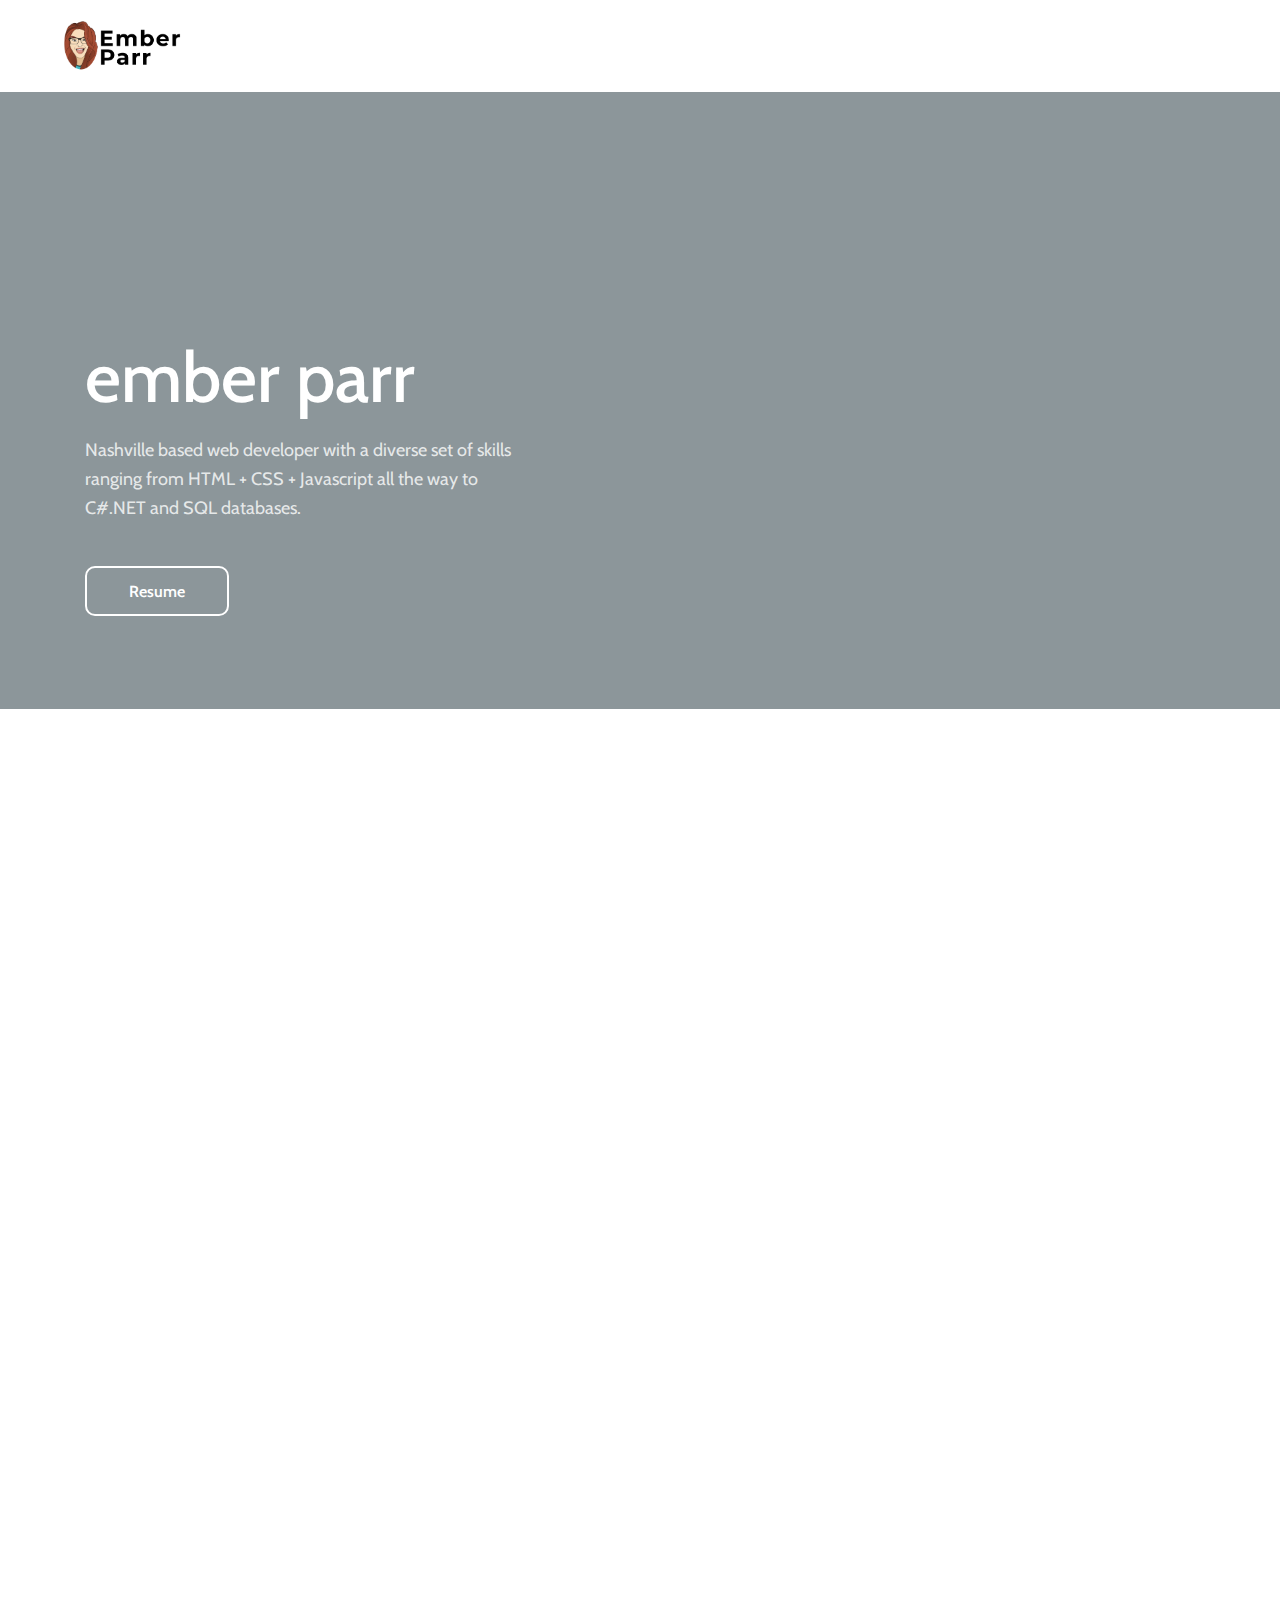
==== index.html @ 4b4b91aa "added resume link" ====
<!DOCTYPE html>
<html lang="en">

<head>
    <meta charset="utf-8" />
    <meta http-equiv="X-UA-Compatible" content="IE=edge" />
    <meta name="viewport" content="width=device-width, minimum-scale=1, initial-scale=1, shrink-to-fit=no" />

    <title>
        Ember Parr - Portfolio
    </title>

    <meta name="format-detection" content="telephone=no" />
    <meta name="msapplication-tap-highlight" content="no" />
    <meta name="theme-color" content="#000" />

    <meta name="description" content="" />
    <meta name="author" content="Patrick David" />

    <!-- Favicons -->
    <link rel="icon shortcut" href="assets/img/Headshot-icon-bkgnd.png" sizes="16x16" type="image/png" />
    <link rel="icon" href="assets/img/Headshot-icon-bkgnd.png"" sizes=" 32x32" type="image/png" />
    <link rel="icon" href="assets/img/Headshot-icon-bkgnd.png" sizes="48x48" type="image/png" />
    <link rel="icon" href="assets/img/Headshot-icon-bkgnd.png" sizes="62x62" type="image/png" />
    <link rel="icon" href="assets/img/Headshot-icon-bkgnd.png" sizes="96x96" type="image/png" />

    <!-- Canonical -->
    <link rel="canonical" href="/" />

    <!-- Open Graph -->
    <meta property="og:image" content="" />
    <meta property="og:title" content="" />
    <meta property="og:description" content="" />
    <meta property="og:url" content="" />

    <!-- Twitter -->
    <meta name="twitter:card" content="summary" />
    <meta name="twitter:site" content="" />
    <meta name="twitter:creator" content="" />
    <meta name="twitter:url" content="" />
    <meta name="twitter:title" content="" />
    <meta name="twitter:description" content="" />
    <meta name="twitter:image" content="" />

    <!-- Custom css -->
    <link rel="stylesheet" href="assets/css/style.css" />
</head>

<body>
    <!--  Main Wrap  -->
    <div id="main-wrap">
        <!--  Header & Menu  -->
        <!--  class: fixed, bg, white, transparent  -->
        <header id="header">
            <!--  padding-sm, padding-md, padding-lg  -->
            <div class="wrap-header--padding-md">
                <nav class="main-navigation">
                    <!--  Header Logo  -->
                    <!--  class: height-sm, height-md, height-lg  -->
                    <div id="logo" class="height-lg">
                        <a class="navbar-brand" href="/">
                            <picture class="colored">
                                <!-- <source srcset="assets/img/Logo@2x.png 2x, assets/img/Logo.png 1x" type="image/png" /> -->
                                <img src="assets/img/Logo.png" alt="Logo">
                            </picture>
                        </a>
                    </div>
                    <!--  END Header Logo  -->
                    <!--  Menu  -->
                    <!-- <div id="main-menu" aria-expanded="false" role="navigation">
                        <div class="menu-holder" data-hidden="lg">
                            <ul>
                                <li>
                                    
                                    <a href="index.html" class="active">Home</a>
                                    >
                                </li>
                                <li class="dropdown-parent--shadow--round--icon--bgitems">
                                    
                                    <a href="javascript:void(0)">Front End</a>
                                    <div class="dropdown-inner">
                                        <ul>
                                            <li><a href="htmlcss.html">HTML / CSS </a></li>
                                            <li><a href="reactjs.html">JavaScript / ReactJS</a></li>
                                            <li><a href="frontEnd-Capstone.html">Capstone Project</a></li>
                                        </ul>
                                    </div>
                                </li>
                                <li class="dropdown-parent--shadow--round--icon--bgitems">
                                    
                                    <a href="javascript:void(0)">Server Side</a>
                                    <div class="dropdown-inner">
                                        <ul>
                                            <li><a href="csharp.html">C#.NET Core</a></li>
                                            <li><a href="asp.html">ASP.NET Core</a></li>
                                            <li><a href="sql.html">SQL</a></li>
                                            <li><a href="backEnd-Capstone.html">Back End Capstone</a></li>
                                        </ul>
                                    </div>
                                </li>
                                <li class="dropdown-parent--shadow--round--icon--bgitems">
                                    
                                    <a href="javascript:void(0)">Marketing</a>
                                    <div class="dropdown-inner">
                                        <ul>
                                            <li><a href="social-media.html">Social Media</a></li>
                                            <li><a href="seo.html">SEO</a></li>
                                        </ul>
                                    </div>
                                </li>
                                <li>
                                    <a href="portfolio.html">Portfolio</a>
                                </li>
                                <li class="dropdown-parent--shadow--round--icon--bgitems">
                                    
                                    <a href="javascript:void(0)">Contact Me</a>
                                    <div class="dropdown-inner">
                                        <ul>
                                            <li><a href="contact.html">Contact Me</a></li>
                                            <li><a href="resume.html"> My Resume</a></li>
                                        </ul>
                                    </div>
                                </li>
                            </ul>
                        </div> -->


                    <!--  Hamburger Menu  -->
                    <!-- <div class="menu-button" data-visible="lg">
                        <div class="icons">
                            <span class="bar bar-1"></span>
                            <span class="bar bar-2"></span>
                            <span class="bar bar-3"></span>
                        </div>
                    </div> -->
                    <!--  END: Hamburger Menu  -->
            </div>

            <!-- <div id="mobile-menu" data-visible="lg" aria-expanded="false" role="navigation">
                
                <div class="mobile-wrap">
                    
                    <div class="main-links--border col-12">
                        <ul>
                            <li>
                            </li>
                            <li class="dropdown-parent--icon" aria-expanded="false">
                                <a href="javascript:void(0)">Front End</a>
                                <div class="dropdown-inner">
                                    <ul>
                                        <li><a href="htmlcss.html">HTML / CSS </a></li>
                                        <li><a href="reactjs.html">JavaScript / ReactJS</a></li>
                                        <li><a href="frontEnd-Capstone.html">Capstone Project</a></li>
                                    </ul>
                                </div>
                            </li>
                            <li class="dropdown-parent--icon" aria-expanded="false">
                                <a href="javascript:void(0)">Server Side</a>
                                <div class="dropdown-inner">
                                    <ul>
                                        <li><a href="csharp.html">C#.NET Core</a></li>
                                        <li><a href="asp.html">ASP.NET Core</a></li>
                                        <li><a href="sql.html">SQL</a></li>
                                        <li><a href="backEnd-Capstone.html">Back End Capstone</a></li>
                                    </ul>
                                </div>
                            </li>
                            <li class="dropdown-parent--icon" aria-expanded="false">
                                <a href="javascript:void(0)">Marketing</a>
                                <div class="dropdown-inner">
                                    <ul>
                                        <li><a href="social-media.html">Social Media</a></li>
                                        <li><a href="seo.html">SEO</a></li>
                                    </ul>
                                </div>
                            </li>
                            <li>
                                <a href="portfolio.html">Portfolio</a>
                            </li>
                            <li class="dropdown-parent--icon" aria-expanded="false">
                                <a href="javascript:void(0)">Contact Me</a>
                                <div class="dropdown-inner">
                                    <ul>
                                        <li><a href="contact.html">Contacts Classic</a></li>
                                        <li><a href="resume.html"> My Resume</a></li>
                                    </ul>
                                </div>
                            </li>
                        </ul>
                    </div>
                </div>
            </div> -->
            <!--  END Mobile Menu  -->
            </nav>
    </div>
    </header>
    <!--  END Header & Menu  -->

    <!--  Page Header  -->
    <!--  class: image, round, hfixedlg, hfixedmd, hfixedsm  -->
    <div class="page-header--image" data-padding data-overlay>
        <!--  you can set a background instead of an img: ex (<div class="imagebg" style="background-image: url(assets/img/header-home@2x.jpg);">)  -->
        <div class="imagebg">
            <img data-unveil src="#" data-src="assets/img/computer-with-software-at-office-QK9V57P.jpg"
                data-src-retina="assets/img/computer-with-software-at-office-QK9V57P.jpg" alt="">
        </div>
        <div class="container">
            <div class="row">
                <div data-aos="fade-up" class="col-12 col-lg-6 col-xl-5">
                    <div class="sectiontitle-element--light">
                        <h1 class="big">ember parr</h1>
                        <p>Nashville based web developer with a diverse set of skills ranging from HTML + CSS +
                            Javascript all the way to C#.NET and SQL databases.
                        </p>
                        <a href="assets/img/Resume/EmberParr_Resume.v1.pdf" target="_blank"
                            class="btn--big--round--border--light">Resume</a>
                    </div>
                </div>
            </div>
        </div>
    </div>
    <!--  END Page Header  -->
    <!--  Page Content  -->
    <div class="page-content">
        <!--  Intro Section  -->
        <section data-padding>
            <div class="container">
                <div data-aos="fade-up" class="row" data-padding="xstop">
                    <div class="col-12">
                        <div class="sectiontitle-element--center">
                            <span class="toptitle">What I Do</span>
                            <h2>Microsoft .NET frameworks, modern client-side frameworks and
                                both SQL and No-SQL databases.</h2>
                        </div>
                    </div>
                </div>
                <!-- <div class="row" data-padding="xstop">
                        <div data-aos="fade-up" data-aos-delay="100" class="col-12 col-md-4">
                            <div class="icon-element--round--box--border">
                                <div class="info">
                                    <div class="icon"><i class="ilight feather icon-edit-2"></i></div>
                                    <div class="text">
                                        <h6>Branding</h6>
                                        <p>Social media advisor validation infographic stock launch party customer
                                            supply chain product management</p>
                                        <a href="#" class="simple--arrow">learn more</a>
                                    </div>
                                </div>
                            </div>
                        </div>
                        <div data-aos="fade-up" data-aos-delay="200" class="col-12 col-md-4">
                            <div class="icon-element--round--box--border">
                                <div class="info">
                                    <div class="icon"><i class="ilight feather icon-layout"></i></div>
                                    <div class="text">
                                        <h6>Design</h6>
                                        <p>First mover advantage non-disclosure agreement user experience partner
                                            network assets seed money low</p>
                                        <a href="#" class="simple--arrow">learn more</a>
                                    </div>
                                </div>
                            </div>
                        </div>
                        <div data-aos="fade-up" data-aos-delay="300" class="col-12 col-md-4">
                            <div class="icon-element--round--box--border">
                                <div class="info">
                                    <div class="icon"><i class="ilight feather icon-code"></i></div>
                                    <div class="text">
                                        <h6>Development</h6>
                                        <p>Gamification innovator crowdfunding infrastructure market seed money social
                                            proof user experience</p>
                                        <a href="#" class="simple--arrow">learn more</a>
                                    </div>
                                </div>
                            </div>
                        </div>
                    </div>
                </div> -->
        </section>
        <!--  END Intro Section  -->
        <!--  Separator  -->
        <section data-aos="zoom-in" data-padding="bottom">
            <div class="container">
                <div class="row" data-padding="xs">
                    <div class="col-12">
                        <div class="separator-element--lg--center"></div>
                    </div>
                </div>
            </div>
        </section>
        <!--  END: Separator  -->
        <!--  Info Section  -->
        <section data-padding="bottom">
            <div class="container">
                <div class="row align-items-lg-center">
                    <div data-aos="zoom-in" class="col-12 col-lg-5">
                        <div class="square-element">
                            <div class="info">
                                <div class="image">
                                    <img data-unveil src="#" data-src="assets/img/homeagency-section-1.png"
                                        data-src-retina="assets/img/homeagency-section-1@2x.png" alt="">
                                </div>
                            </div>
                        </div>
                    </div>
                    <div data-aos="fade-in" data-aos-delay="200" class="col-12 col-lg-6">
                        <div class="sectiontitle-element">
                            <span class="toptitle">About Me</span>
                            <h2>Discovering My Passion</h2>
                            <p>A semester into college I wished I could be a student forever, I truly & deeply love
                                being in a
                                learning environment. But with the costs of university learning, that clearly wasn’t
                                a viable option.
                                During my time working at New Life Laser, I dove into many roles with a consistent
                                goal to
                                ‘level up’ in my career. During my numerous transitions, I continued to gravitate
                                towards online
                                work which landed me in a marketing role handling all of our website content,
                                digital marketing &
                                search engine optimization (SEO). My proudest professional accomplishment was
                                building an internal
                                use application for our staff to use. This app completely changed the productivity
                                of every staff
                                member, improved communication among the admin team, and fine-tuned the sales
                                process which led to
                                organic company growth. During the process of building our internal app, I found a
                                deep-rooted passion
                                for building digital tools, so when the coronavirus pandemic left me with unexpected
                                free time and
                                the opportunity to shift careers, web development was the obvious path. I enrolled
                                in Nashville
                                Software School’s full-stack C#.Net course & never looked back. </p>
                            <a href="https://linkedin.com/in/emberparr" target="_blank"
                                class="btn--big--arrow--round">LinkedIn</a>
                        </div>
                    </div>
                </div>
            </div>
        </section>
        <!--  END: Info Section  -->
        <!--  List Section  -->
        <section data-padding="top" data-bg="grey">
            <div class="container">
                <div data-aos="fade-up" class="row">
                    <div class="col-12">
                        <div class="sectiontitle-element--center">
                            <span class="toptitle">Team Asset</span>
                            <h2>Strong understanding of Git & GitHub version control</h2>
                            <a href="https://github.com/ember-parr" class="btn--big--arrow--round" target="_blank">view
                                GitHub profile</a>
                        </div>
                    </div>
                </div>
                <div class="row" data-padding>
                    <div data-aos="fade-in" data-aos-delay="100" class="col-12 col-xs-4 col-sm-4">
                        <div class="list-element--plus">
                            <p class="md f500">Front End Development</p>
                            <ul>
                                <li>HTML / CSS</li>
                                <li>Javascript / ReactJS</li>
                                <li>User Interface Design</li>
                                <li>Design Sprints</li>
                            </ul>
                        </div>
                    </div>
                    <div data-aos="fade-in" data-aos-delay="200" class="col-12 col-xs-4 col-sm-4">
                        <div class="list-element--plus">
                            <p class="md f500">Back End Development</p>
                            <ul>
                                <li>C#/.NET Core</li>
                                <li>ASP.NET Core</li>
                                <li>SQL / SQL Server</li>
                                <li>Visual Studio</li>
                            </ul>
                        </div>
                    </div>
                    <div data-aos="fade-in" data-aos-delay="300" class="col-12 col-xs-4 col-sm-4">
                        <div class="list-element--plus">
                            <p class="md f500">Marketing</p>
                            <ul>
                                <li>Branding</li>
                                <li>Social Media Marketing</li>
                                <li>Search Engine Optimization</li>
                                <li>Web Content Creation</li>
                            </ul>
                        </div>
                    </div>
                </div>
            </div>
        </section>
        <!--  END: List Section  -->
        <!--  Video Section  -->
        <section data-bg-top="grey">
            <div class="container">
                <div class="row">
                    <div data-aos="fade-up" data-aos-delay="100" class="col-12">
                        <div class="rectangle-element--caption--center--vertical--big">
                            <div class="info">
                                <div class="image">
                                    <img data-unveil src="#" data-src="assets/img/totellyorganizedPlaceholder.png"
                                        data-src-retina="assets/img/totellyorganizedPlaceholder.png" alt="">
                                    <div class="icon--xl--white--shadow--round--white"><i class="fas fa-play"></i>
                                    </div>
                                </div>
                            </div>
                            <a href="javscript:void(0)" class="link yt-video" data-videoID="4ANQ22bJO8M"></a>
                        </div>
                    </div>
                </div>
            </div>
        </section>
        <!--  END: Video Section  -->
        <!--  Portfolio  -->
        <section data-aos="fade" data-padding>
            <div class="container">
                <div class="row">
                    <div class="col-12">
                        <div class="sectiontitle-element--inline align-items-md-end">
                            <div class="wrapper">
                                <span class="toptitle">Completed Projects</span>
                                <h2>Projects Completed at Nashville Software School</h2>
                            </div>
                            <!--  Portfolio Nav  -->
                            <div class="wrapper portfolio-wrap">
                                <div class="navigation-element--border--round--light">
                                    <div class="navigation justify-content-md-end">
                                        <div class="nav--prev">
                                            <i class="feather icon-arrow-left"></i>
                                        </div>
                                        <div class="nav--next">
                                            <i class="feather icon-arrow-right"></i>
                                        </div>
                                        <a href="portfolio.html" class="btn--big--round">View all</a>
                                    </div>
                                </div>
                            </div>
                            <!--  END: Portfolio Nav  -->
                        </div>
                    </div>
                </div>
                <div class="row" data-padding="xstop">
                    <div class="col-12">
                        <div class="portfolio-carousel owl-carousel">
                            <!--  Portfolio Item  -->
                            <div class="square-element--project">
                                <div class="info">
                                    <div class="image">
                                        <img class="owl-lazy" src="#" data-src="assets/img/dailyJournal.mockup.jpg"
                                            data-src-retina="assets/img/dailyJournal.mockup.jpg" alt="">
                                        <div class="icon--br--square--secondary"><i class="feather icon-plus"></i>
                                        </div>
                                    </div>
                                    <div class="text">
                                        <h6>Daily Journal</h6>
                                        <p>Javascript - Individual Assignment</p>
                                    </div>
                                </div>
                                <a href="https://github.com/ember-parr/nss-daily-journal" target="_blank"
                                    class="link"></a>
                            </div>
                            <!--  END: Portfolio Item  -->
                            <div class="square-element--project">
                                <div class="info">
                                    <div class="image">
                                        <img class="owl-lazy" src="#" data-src="assets/img/nuttyshell.mockup.jpg"
                                            data-src-retina="assets/img/nuttyshell.mockup.jpg" alt="">
                                        <div class="icon--br--square--secondary"><i class="feather icon-plus"></i>
                                        </div>
                                    </div>
                                    <div class="text">
                                        <h6>NuttShell v2</h6>
                                        <p>ReactJS - Group Project</p>
                                    </div>
                                </div>
                                <a href="https://github.com/nss-day-cohort-43/nuttyshell-react-plentyofwitches"
                                    target="_blank" class="link"></a>
                            </div>
                            <div class="square-element--project">
                                <div class="info">
                                    <div class="image">
                                        <img class="owl-lazy" src="#" data-src="assets/img/totellyorganized.mockup.jpg"
                                            data-src-retina="assets/img/totellyorganized.mockup.jpg" alt="">
                                        <div class="icon--br--square--secondary"><i class="feather icon-plus"></i>
                                        </div>
                                    </div>
                                    <div class="text">
                                        <h6>Totelly Organized</h6>
                                        <p>Front End Capstone</p>
                                    </div>
                                </div>
                                <a href="https://github.com/ember-parr/totelly-organized" target="_blank"
                                    class="link"></a>
                            </div>


                        </div>
                    </div>
                </div>
            </div>
        </section>
        <!--  END: Portfolio  -->
        <!--  Testimonial Section  -->
        <!-- <section data-padding data-bg="template">
                <div class="container">
                    <div class="row align-items-md-center">
                        <div data-aos="fade" class="col-md-6">
                            <div class="icon-element--testimonial">
                                <div class="info">
                                    <div class="text">
                                        <p>“Accelerator mass market churn rate stock interaction design market
                                            conversion venture equity. Marketing scrum project android iteration
                                            investor holy grail technology success market founders equity iPhone venture
                                            gen-z.“
                                        </p>
                                        <span class="author">Martin Drew <em class="meta">Head of Business
                                                Developer</em></span>
                                        <img class="logo" data-unveil src="#"
                                            data-src="assets/img/logo-placeholder-2.png"
                                            data-src-retina="assets/img/logo-placeholder-2@2x.png" alt="">
                                    </div>
                                </div>
                            </div>
                        </div>
                        <div data-aos="zoom-in" data-aos-delay="200" class="col-md-5 offset-md-1">
                            <div class="wrapimage-element--square">
                                <img data-unveil src="#" data-src="assets/img/author-big.jpg"
                                    data-src-retina="assets/img/author-big@2x.jpg" alt="">
                            </div>
                        </div>
                    </div>
                </div>
            </section> -->
        <!--  END: Testimonial Section  -->
        <!--  Blog Section  -->
        <!-- <section data-padding>
                <div class="container">
                    <div data-aos="fade" class="row">
                        <div class="col-12">
                            <div class="sectiontitle-element--inline align-items-md-end">
                                <div class="wrapper">
                                    <span class="toptitle">Our blog</span>
                                    <h2>Stay updated about all the digital news</h2>
                                </div>
                                <div class="wrapper">
                                    <a href="blog.html" class="btn--big--round">View all</a>
                                </div>
                            </div>
                        </div>
                    </div>
                    <div class="row" data-padding="xstop">
                        <div data-aos="fade" data-aos-delay="100" class="col-12 col-md-4">
                            <article class="rectangle-element--article--wide">
                                <div class="info">
                                    <div class="image">
                                        <img data-unveil src="#" data-src="assets/img/post-1.jpg"
                                            data-src-retina="assets/img/post-1@2x.jpg" alt="">
                                    </div>
                                    <div class="text">
                                        <div class="meta--image">
                                            <div class="author--round">
                                                <img data-unveil src="#" data-src="assets/img/author-1.jpg"
                                                    data-src-retina="assets/img/author-1@2x.jpg" alt="">
                                            </div>
                                            <div class="tags">
                                                <time class="e-date" datetime="2020-07-05T07:55:21+02:00">5 Luglio
                                                    2020</time>
                                                <ul class="categories">
                                                    <li><a href="#">Category</a></li>
                                                    <li><a href="#">News</a></li>
                                                </ul>
                                            </div>
                                        </div>
                                        <h3>User experience business-to-business pitch</h3>
                                        <p>Lorem ipsum dolor sit amet, consectetur adipisicing elit, sed do eiusmod
                                            tempor incididunt ut labore et dolore magna aliqua. Ut enim ad…</p>
                                        <a href="post.html" class="simple--underline">Read all</a>
                                    </div>
                                </div>
                                <a href="post.html" class="link"></a>
                            </article>
                        </div>
                        <div data-aos="fade" data-aos-delay="200" class="col-12 col-md-4">
                            <article class="rectangle-element--article--wide">
                                <div class="info">
                                    <div class="image">
                                        <img data-unveil src="#" data-src="assets/img/post-2.jpg"
                                            data-src-retina="assets/img/post-1@2x.jpg" alt="">
                                    </div>
                                    <div class="text">
                                        <div class="meta--image">
                                            <div class="author--round">
                                                <img data-unveil src="#" data-src="assets/img/author-2.jpg"
                                                    data-src-retina="assets/img/author-2@2x.jpg" alt="">
                                            </div>
                                            <div class="tags">
                                                <time class="e-date" datetime="2020-07-05T07:55:21+02:00">5 Luglio
                                                    2020</time>
                                                <ul class="categories">
                                                    <li><a href="#">Category</a></li>
                                                    <li><a href="#">News</a></li>
                                                </ul>
                                            </div>
                                        </div>
                                        <h3>Channels business model canvas network effects market</h3>
                                        <p>Lorem ipsum dolor sit amet, consectetur adipisicing elit, sed do eiusmod
                                            tempor incididunt ut labore et dolore magna aliqua. Ut enim ad…</p>
                                        <a href="post.html" class="simple--underline">Read all</a>
                                    </div>
                                </div>
                                <a href="post.html" class="link"></a>
                            </article>
                        </div>
                        <div data-aos="fade" data-aos-delay="300" class="col-12 col-md-4">
                            <article class="rectangle-element--article--wide">
                                <div class="info">
                                    <div class="image">
                                        <img data-unveil src="#" data-src="assets/img/post-3.jpg"
                                            data-src-retina="assets/img/post-3@2x.jpg" alt="">
                                    </div>
                                    <div class="text">
                                        <div class="meta--image">
                                            <div class="author--round">
                                                <img data-unveil src="#" data-src="assets/img/author-3.jpg"
                                                    data-src-retina="assets/img/author-3@2x.jpg" alt="">
                                            </div>
                                            <div class="tags">
                                                <time class="e-date" datetime="2020-07-05T07:55:21+02:00">5 Luglio
                                                    2020</time>
                                                <ul class="categories">
                                                    <li><a href="#">Category</a></li>
                                                    <li><a href="#">News</a></li>
                                                </ul>
                                            </div>
                                        </div>
                                        <h3>Research & development advisor success innovator</h3>
                                        <p>Lorem ipsum dolor sit amet, consectetur adipisicing elit, sed do eiusmod
                                            tempor incididunt ut labore et dolore magna aliqua. Ut enim ad…</p>
                                        <a href="post.html" class="simple--underline">Read all</a>
                                    </div>
                                </div>
                                <a href="post.html" class="link"></a>
                            </article>
                        </div>
                    </div>
                </div>
            </section> -->
        <!--  END: Blog Section  -->
        <!--  CTA Section  -->
        <section data-aos="fade" data-padding="xstop">
            <div class="container">
                <div class="row">
                    <div class="col-12">
                        <div class="ctabox-element--center--round--light">
                            <div class="text">
                                <h2>I'm Available to Work!</h2>
                                <p>ember@emberparr.com</p>
                                <a href="https://linkedin.com/in/emberparr" class="btn--big--border--light--round"
                                    target="_blank">LinkedIn</a>
                            </div>
                        </div>
                    </div>
                </div>
            </div>
        </section>
        <!--  END: CTA Section  -->
    </div>
    <!--  END: Page Content  -->

    <!--  Footer  -->
    <footer data-aos="fade" id="footer" data-bg="white">
        <div class="container">
            <div class="row main-wrapper">
                <div class="col-12 col-md-4">
                    <div class="logo-footer">
                        <!-- -small, -medium, -big -->
                        <div class="image--small">
                            <img data-unveil src="#" data-src="assets/img/Logo.png"
                                data-src-retina="assets/img/Logo@2x.png" alt="">
                        </div>
                        <p>Learn by doing. There will be failures on the way, which are the key to success and
                            each mistake teaches us something. If two heads are better than one, then let's make a
                            team.Collaboration is the heart of a innovation.</p>
                    </div>
                </div>
                <div class="col-12 col-md-6 offset-md-2">
                    <div class="row">
                        <!-- <div class="col-6 col-md-6">
                            <div class="list-element--text">
                                <h6>Pages</h6>
                                <ul>
                                    <li><a href="index.html">Home</a></li>
                                    <li><a href="contact.html">Contact</a></li>
                                    <li><a href="about.html">About us</a></li>
                                    <li><a href="blog.html">Blog</a></li>
                                    <li><a href="plans.html">Prices</a></li>
                                </ul>
                            </div>
                        </div> -->
                        <div class="col-6 col-md-6">
                            <div class="info-footer">
                                <h6>Contact</h6>
                                <p>Nashville, TN<br> ember@emberparr.com
                                    <br>(615) 815-0173</p>
                                <div class="social-element--small">
                                    <ul>
                                        <li><a href="https://github.com/ember-parr"><i class="fab fa-github"></i></a>
                                        </li>
                                        <li><a href="https://www.linkedin.com/in/emberparr/"><i
                                                    class="fab fa-linkedin-in"></i></a></li>
                                        <li><a href="https://www.behance.net/emberparr"><i
                                                    class="fab fa-behance"></i></a></li>
                                        <li><a href="mailto: ember@emberparr.com"><i class="far fa-envelope"></i></a>
                                        </li>
                                    </ul>
                                </div>
                            </div>
                        </div>
                    </div>
                </div>
            </div>
            <div class="row">
                <div class="col-12 down border">
                    <div class="wrapper justify-content-md-between align-items-md-center">
                        <div class="link">
                            <div class="list-element--text--inline">
                                <ul>
                                    <li>ember@emberparr.com</li>
                                </ul>
                            </div>
                        </div>
                        <div class="text">
                            <p>© 2020 Ember Parr </p>
                        </div>
                    </div>
                </div>
            </div>
        </div>
    </footer>
    <!--  END: Footer  -->
    </div>
    <!--  END: Main Wrap  -->
    <!--  Scripts  -->
    <script src="assets/js/jquery.min.js "></script>
    <script src="assets/js/jquery.unveil.js"></script>
    <script src="assets/js/aos.js"></script>
    <script src="assets/js/swiper.min.js"></script>
    <script src="assets/js/jquery.magnific-popup.min.js"></script>
    <script src="assets/js/owl.carousel.min.js"></script>
    <script src="assets/js/isotope.min.js"></script>
    <script src="assets/js/imagesloaded.min.js"></script>
    <script src="assets/js/carousel.js"></script>
    <script src="assets/js/menu.js"></script>
    <script src="assets/js/elements.js"></script>
    <script src="assets/js/masonry.js"></script>
    <script src="assets/js/form.js"></script>
    <!--  END Scripts  -->
</body>

</html>
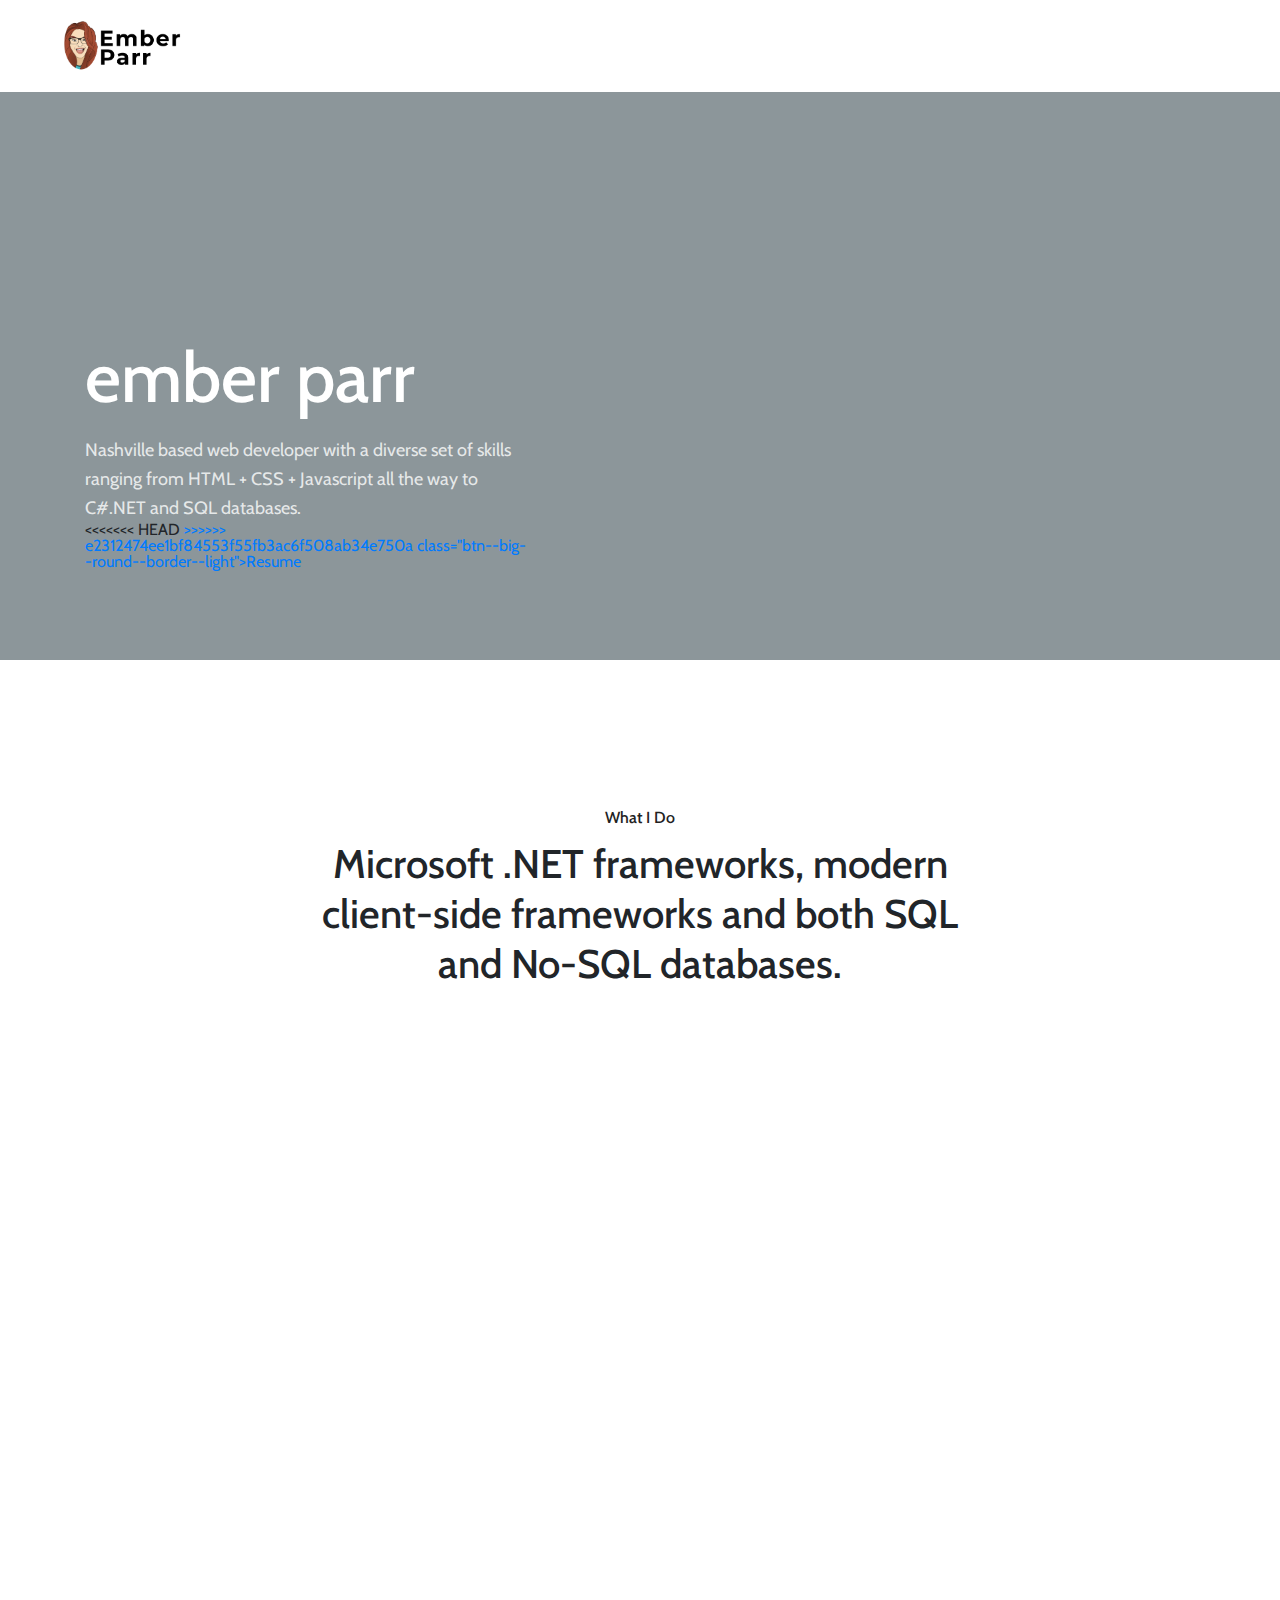
==== commit c3df7978: "added final capstone to open in new tab as pdf file" ====
--- a/index.html
+++ b/index.html
@@ -212,7 +212,11 @@
                         <p>Nashville based web developer with a diverse set of skills ranging from HTML + CSS +
                             Javascript all the way to C#.NET and SQL databases.
                         </p>
-                        <a href="assets/img/Resume/EmberParr_Resume.v1.pdf" target="_blank"
+<<<<<<< HEAD
+                        <a href="assets/img/Resume/EmberParr_Resume.pdf" target="_blank"
+=======
+                        <a href="assets/img/Resume/EmberParr_Resume_2020.pdf" target="_blank"
+>>>>>>> e2312474ee1bf84553f55fb3ac6f508ab34e750a
                             class="btn--big--round--border--light">Resume</a>
                     </div>
                 </div>
@@ -430,7 +434,7 @@
                                         <div class="nav--next">
                                             <i class="feather icon-arrow-right"></i>
                                         </div>
-                                        <a href="portfolio.html" class="btn--big--round">View all</a>
+                                        <!-- <a href="portfolio.html" class="btn--big--round">View all</a> -->
                                     </div>
                                 </div>
                             </div>
@@ -756,4 +760,4 @@
     <!--  END Scripts  -->
 </body>
 
-</html>+</html>
--- a/assets/css/style.css
+++ b/assets/css/style.css
@@ -19611,8 +19611,8 @@
         bottom: -1px;
         pointer-events: none;
         mask-size: 100% 101%;
-        -webkit-mask-image: url("data:image/svg+xml;utf8,%3csvg viewBox='0 0 100 100' width='100%' height='100%' xmlns='http://www.w3.org/2000/svg' preserveAspectRatio='none'%3e%3cpath d='M0,0 C16.6666667,66 33.3333333,98 50,98 C66.6666667,98 83.3333333,66 100,0 L100,100 L0,100 L0,0 Z' fill='%23fff'/%3e%3c/svg%3e");
-        mask-image: url("data:image/svg+xml;utf8,%3csvg viewBox='0 0 100 100' width='100%' height='100%' xmlns='http://www.w3.org/2000/svg' preserveAspectRatio='none'%3e%3cpath d='M0,0 C16.6666667,66 33.3333333,98 50,98 C66.6666667,98 83.3333333,66 100,0 L100,100 L0,100 L0,0 Z' fill='%23fff'/%3e%3c/svg%3e");
+        -webkit-mask-image: url("data:image/svg+xml;utf8,%3csvg viewBox='0 0 100 100' width='100%' height='100%' xmlns='https://www.w3.org/2000/svg' preserveAspectRatio='none'%3e%3cpath d='M0,0 C16.6666667,66 33.3333333,98 50,98 C66.6666667,98 83.3333333,66 100,0 L100,100 L0,100 L0,0 Z' fill='%23fff'/%3e%3c/svg%3e");
+        mask-image: url("data:image/svg+xml;utf8,%3csvg viewBox='0 0 100 100' width='100%' height='100%' xmlns='https://www.w3.org/2000/svg' preserveAspectRatio='none'%3e%3cpath d='M0,0 C16.6666667,66 33.3333333,98 50,98 C66.6666667,98 83.3333333,66 100,0 L100,100 L0,100 L0,0 Z' fill='%23fff'/%3e%3c/svg%3e");
         -webkit-mask-size: 100% 101%;
         mask-size: 100% 101%;
         background: #fff;
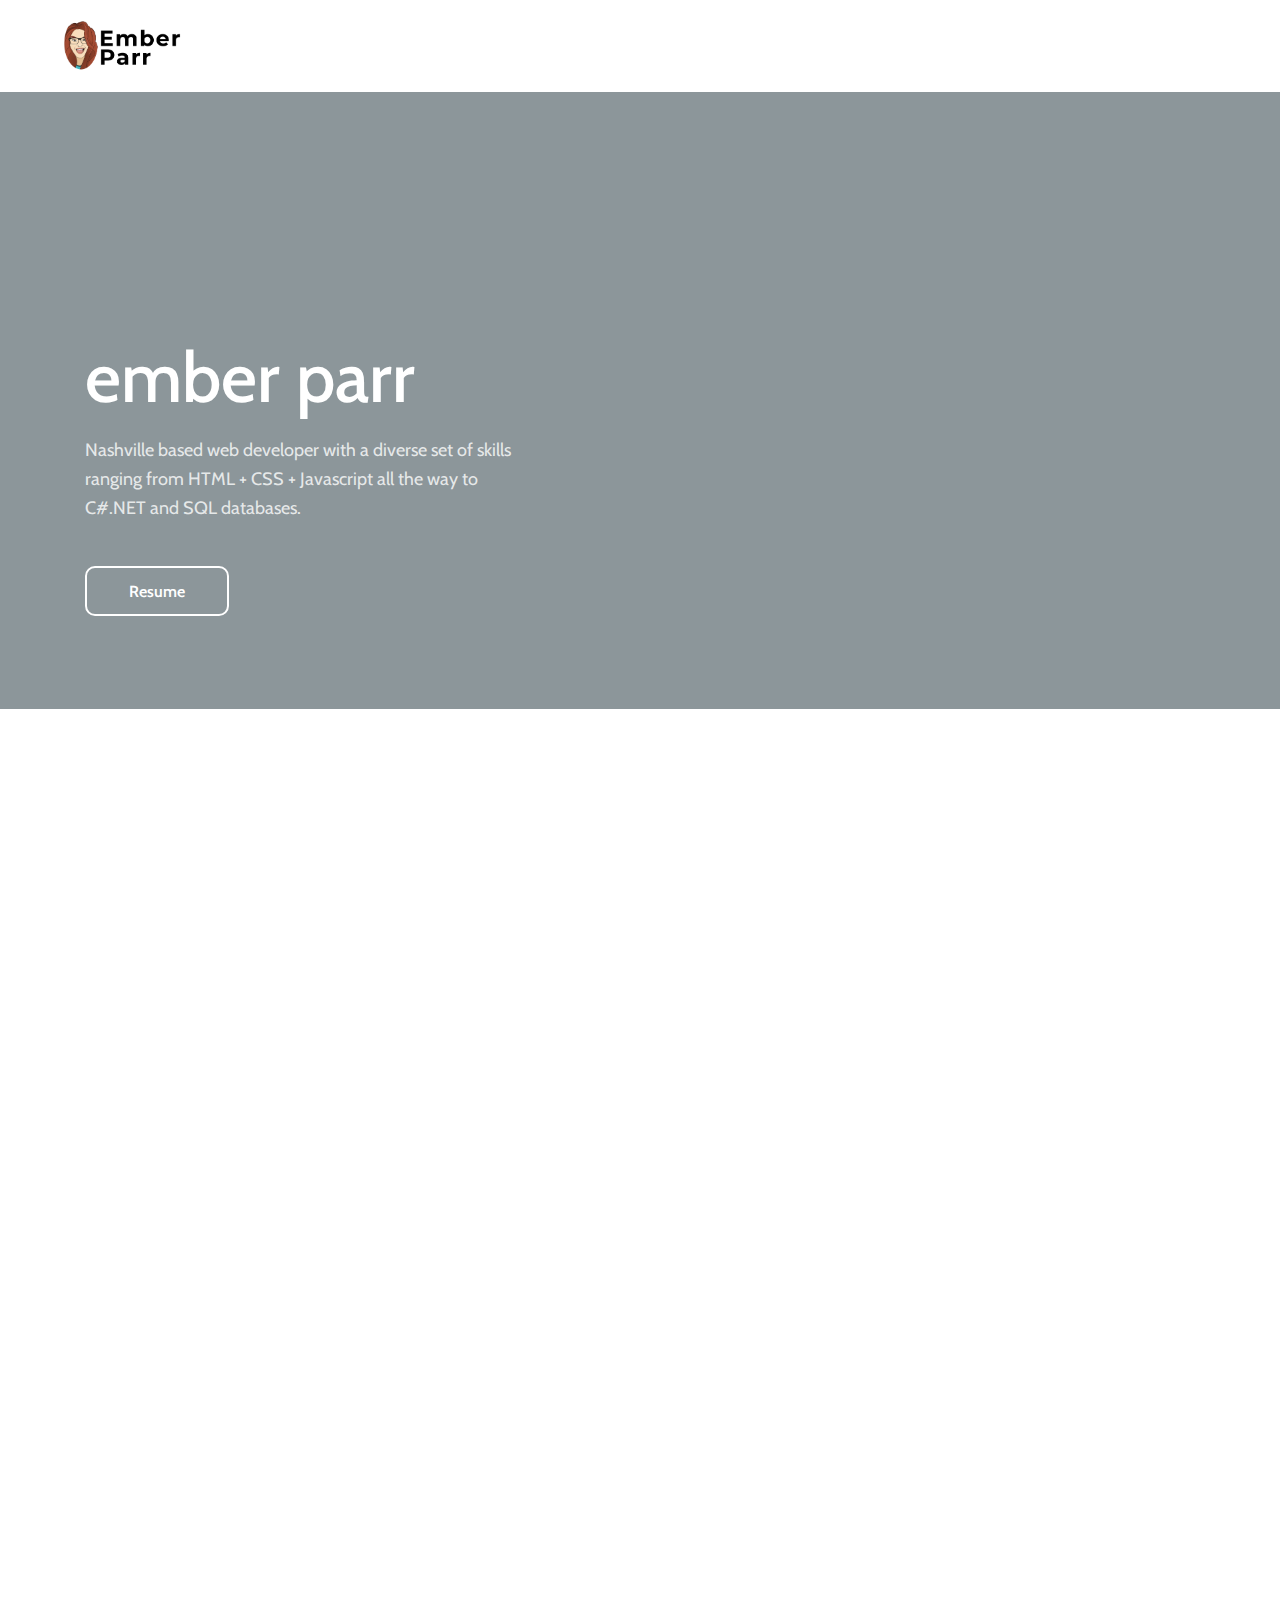
==== commit e4b49001: "edited alt tag" ====
--- a/index.html
+++ b/index.html
@@ -212,11 +212,7 @@
                         <p>Nashville based web developer with a diverse set of skills ranging from HTML + CSS +
                             Javascript all the way to C#.NET and SQL databases.
                         </p>
-<<<<<<< HEAD
                         <a href="assets/img/Resume/EmberParr_Resume.pdf" target="_blank"
-=======
-                        <a href="assets/img/Resume/EmberParr_Resume_2020.pdf" target="_blank"
->>>>>>> e2312474ee1bf84553f55fb3ac6f508ab34e750a
                             class="btn--big--round--border--light">Resume</a>
                     </div>
                 </div>
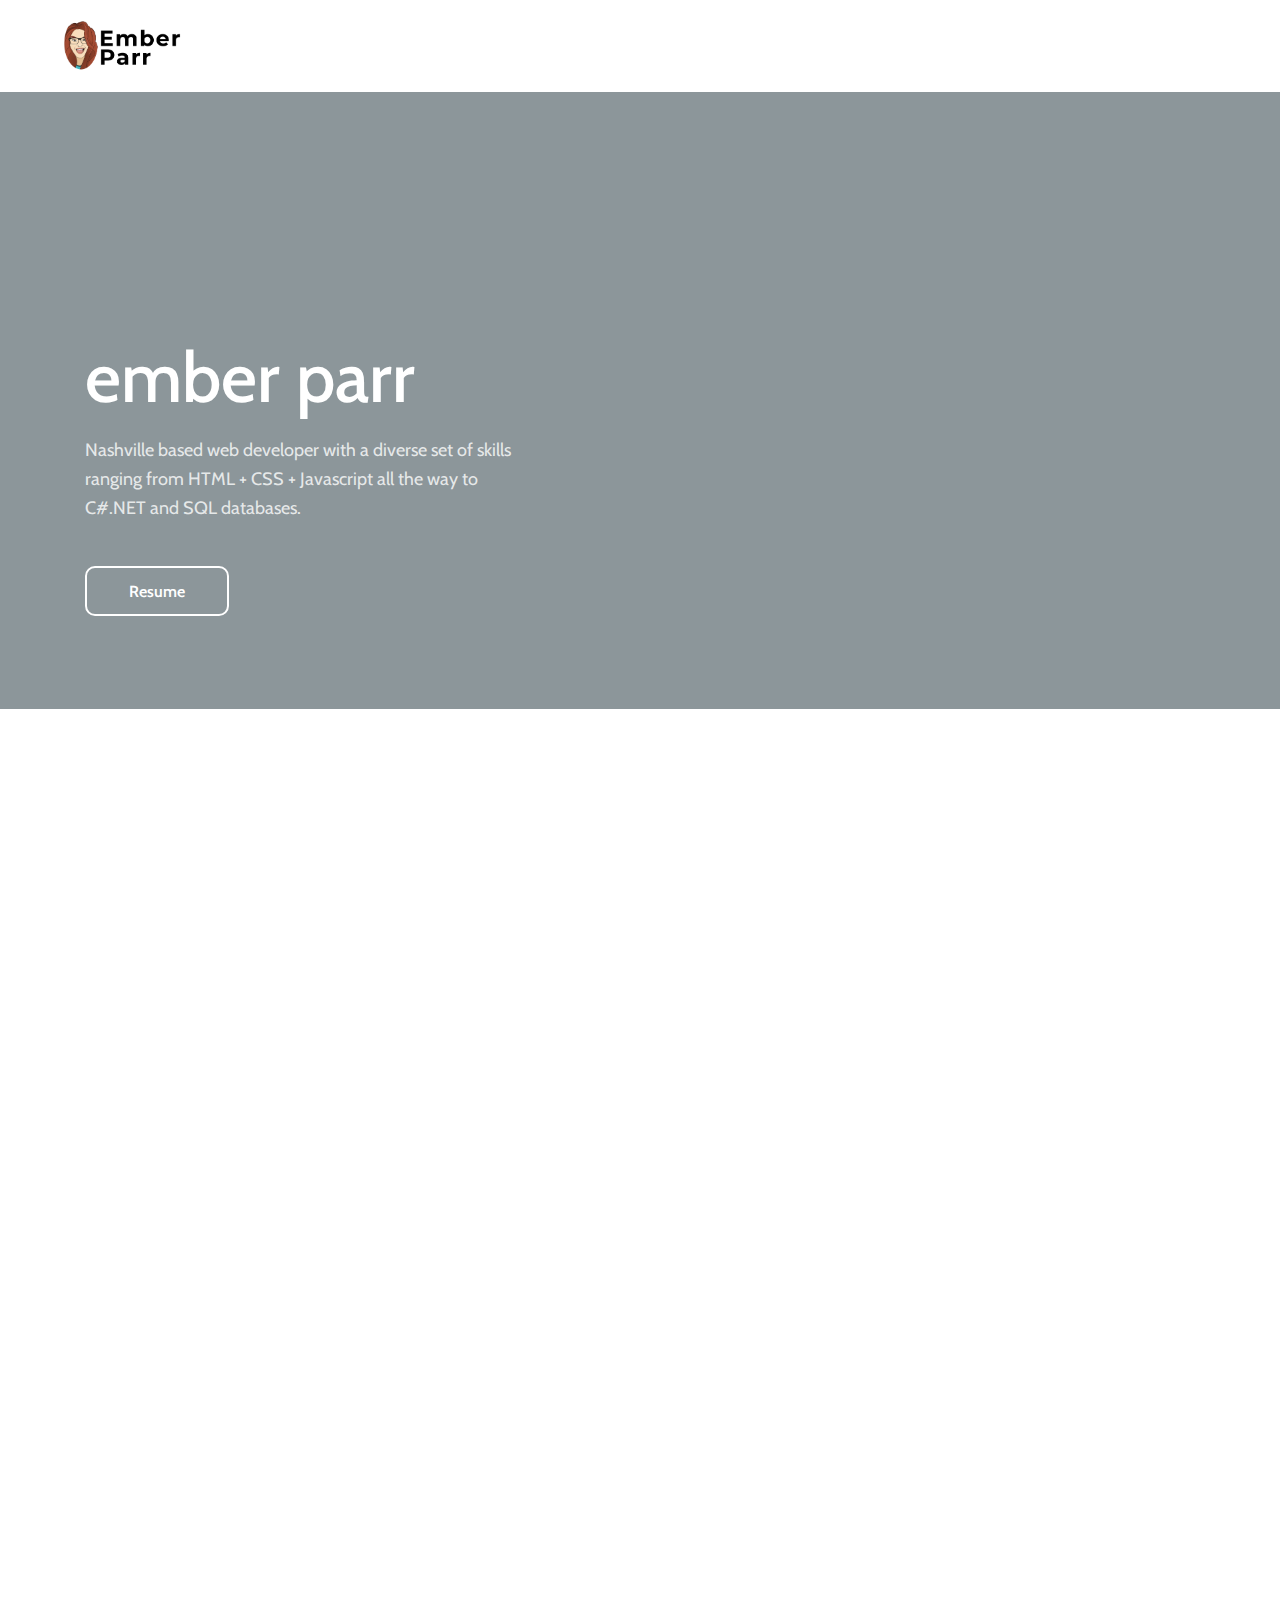
==== commit 96cf9c2e: "added live link to task app" ====
--- a/index.html
+++ b/index.html
@@ -234,7 +234,7 @@
                         </div>
                     </div>
                 </div>
-                <!-- <div class="row" data-padding="xstop">
+                <div class="row" data-padding="xstop">
                         <div data-aos="fade-up" data-aos-delay="100" class="col-12 col-md-4">
                             <div class="icon-element--round--box--border">
                                 <div class="info">
@@ -266,16 +266,15 @@
                                 <div class="info">
                                     <div class="icon"><i class="ilight feather icon-code"></i></div>
                                     <div class="text">
-                                        <h6>Development</h6>
-                                        <p>Gamification innovator crowdfunding infrastructure market seed money social
-                                            proof user experience</p>
-                                        <a href="#" class="simple--arrow">learn more</a>
-                                    </div>
-                                </div>
-                            </div>
-                        </div>
-                    </div>
-                </div> -->
+                                        <h6>Task App</h6>
+                                        <p> A daily task app built using Vue & deployed through Google Firebase <br /> <caption>[In production - March 2021]</caption></p>
+                                        <a href="https://embertasks.app/" class="simple--arrow" target="_blank">View App</a>
+                                    </div>
+                                </div>
+                            </div>
+                        </div>
+                    </div>
+                </div>
         </section>
         <!--  END Intro Section  -->
         <!--  Separator  -->
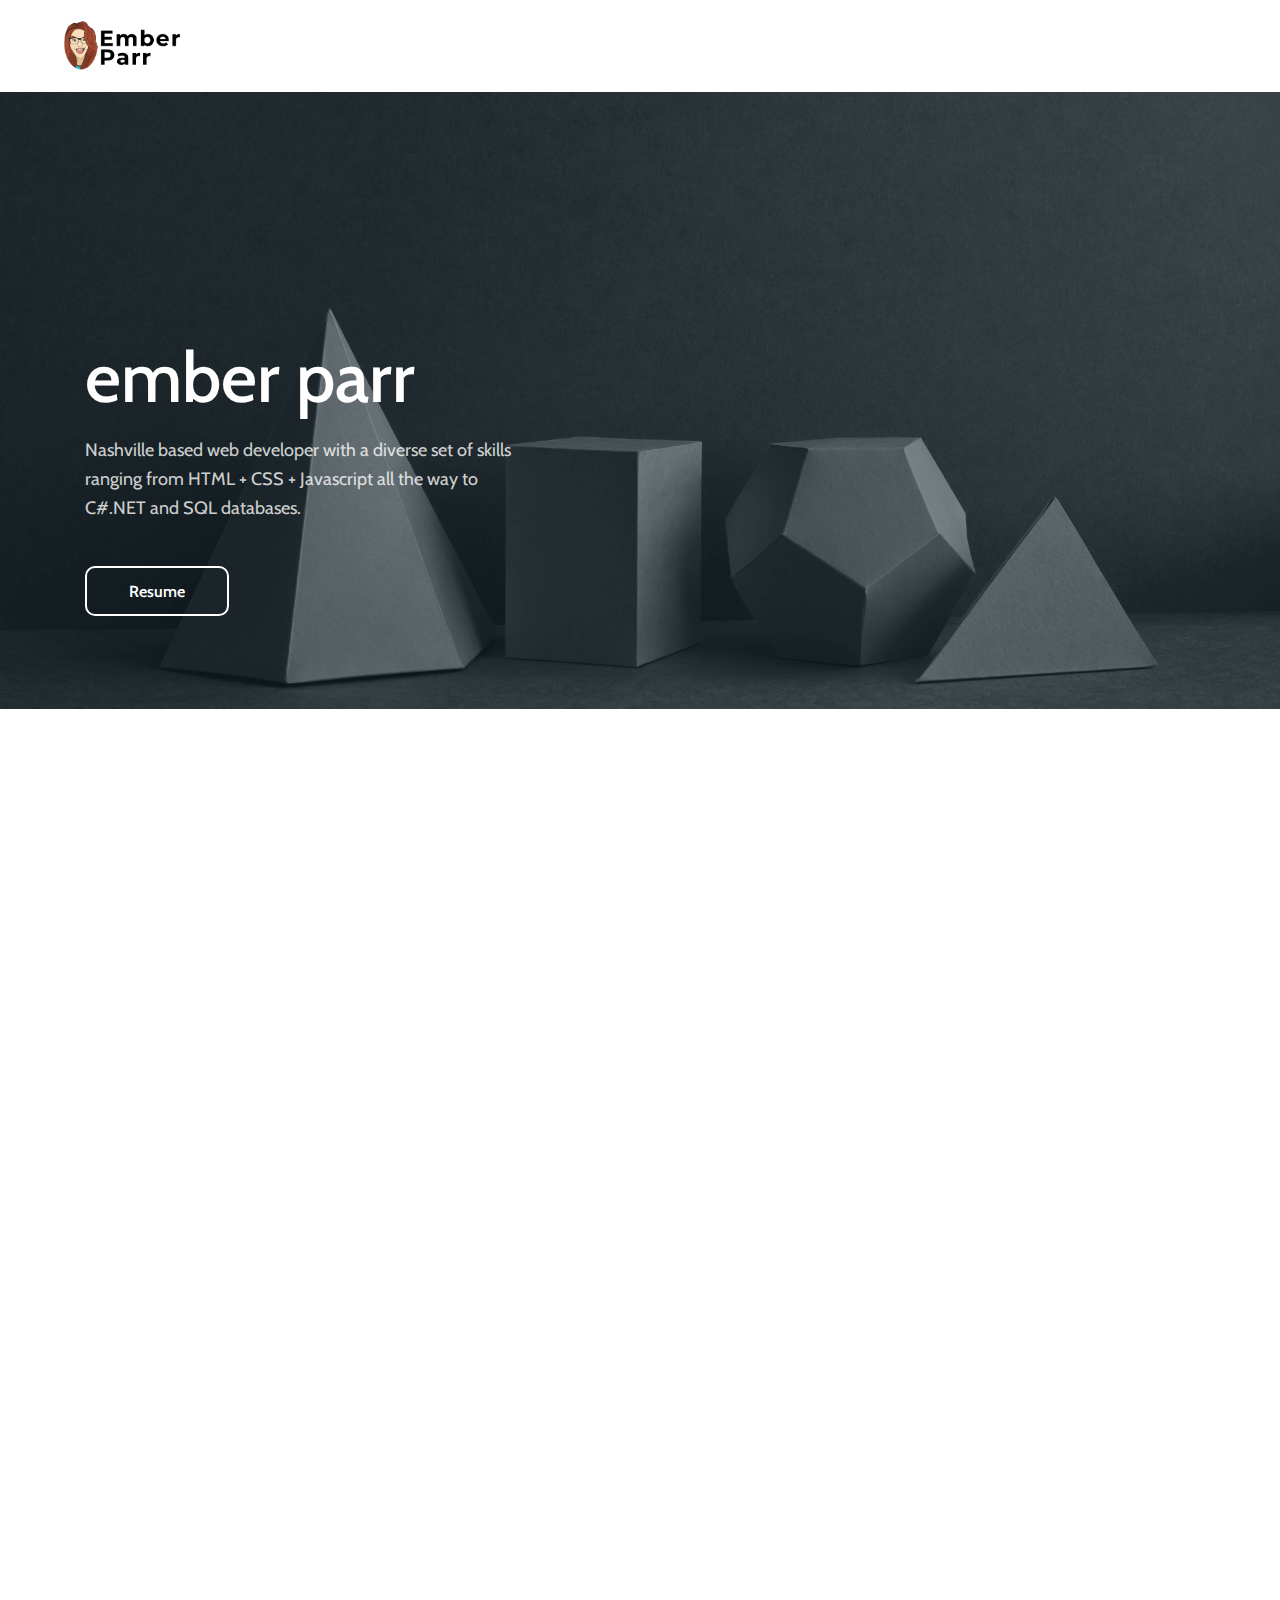
==== commit f61dc7b0: "compressed hero image" ====
--- a/index.html
+++ b/index.html
@@ -201,8 +201,8 @@
     <div class="page-header--image" data-padding data-overlay>
         <!--  you can set a background instead of an img: ex (<div class="imagebg" style="background-image: url(assets/img/header-home@2x.jpg);">)  -->
         <div class="imagebg">
-            <img data-unveil src="#" data-src="assets/img/computer-with-software-at-office-QK9V57P.jpg"
-                data-src-retina="assets/img/computer-with-software-at-office-QK9V57P.jpg" alt="">
+            <img data-unveil src="#" data-src="assets/img/abstract-geometrical-figures.jpg"
+                data-src-retina="assets/img/abstract-geometrical-figures.jpg" alt="Abstract Geometrical Figures">
         </div>
         <div class="container">
             <div class="row">
@@ -356,8 +356,8 @@
                             <p class="md f500">Front End Development</p>
                             <ul>
                                 <li>HTML / CSS</li>
-                                <li>Javascript / ReactJS</li>
-                                <li>User Interface Design</li>
+                                <li>Javascript ES6</li>
+                                <li>React / Vue</li>
                                 <li>Design Sprints</li>
                             </ul>
                         </div>
